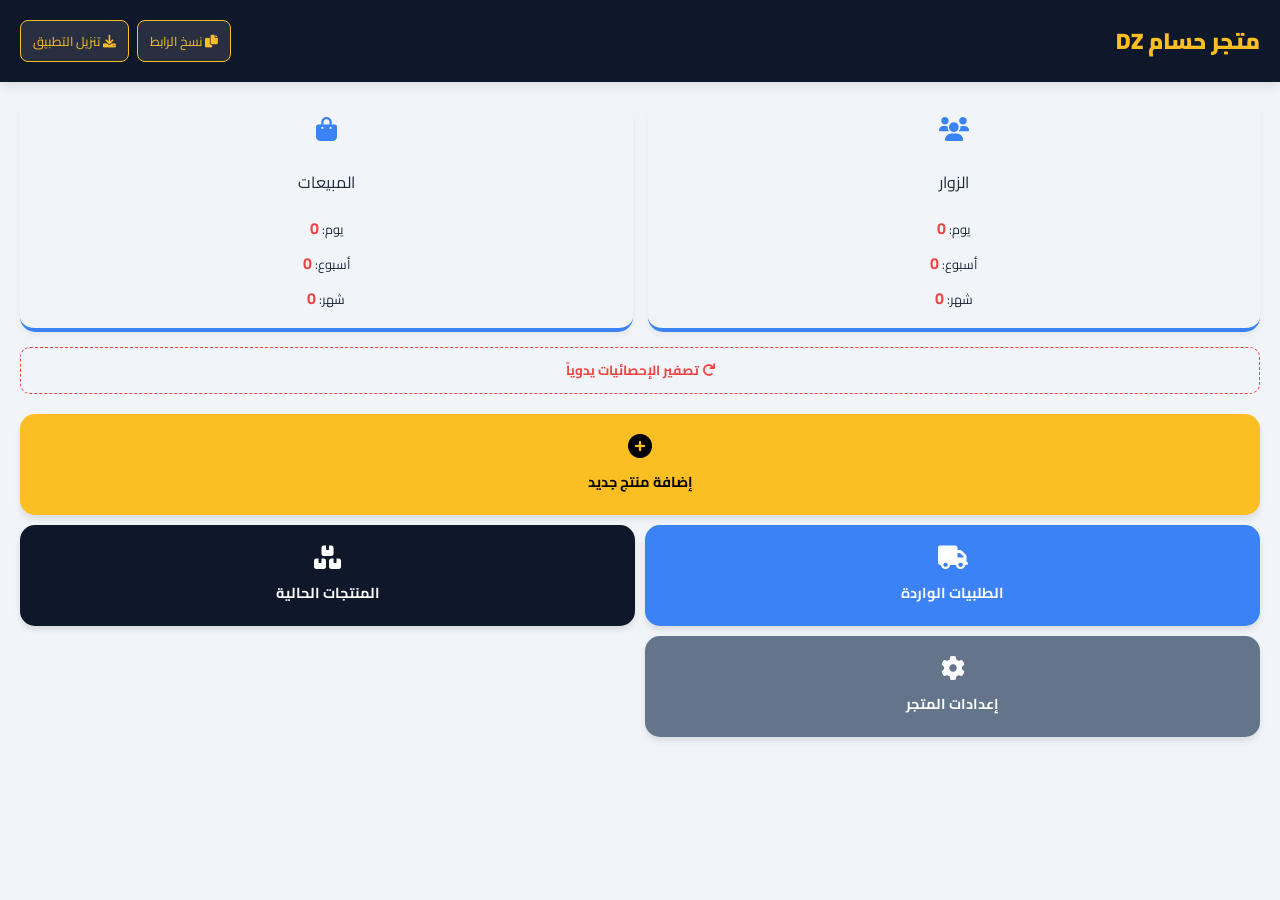
==== admin.html @ 43206b82 "Update admin.html" ====
<!DOCTYPE html>
<html lang="ar" dir="rtl">
<head>
    <meta charset="UTF-8">
    <meta name="viewport" content="width=device-width, initial-scale=1.0">
    <title>لوحة تحكم حسام DZ | الإدارة</title>
    <link rel="stylesheet" href="admin-style.css">
    <link rel="stylesheet" href="https://cdnjs.cloudflare.com/ajax/libs/font-awesome/6.0.0/css/all.min.css">
    <link href="https://fonts.googleapis.com/css2?family=Cairo:wght@400;700;900&display=swap" rel="stylesheet">
</head>
<body>

    <header class="admin-header">
        <h1 id="display-store-name" class="store-title">متجر حسام DZ</h1>
        <div class="header-actions">
            <button class="btn-icon" onclick="copyStoreLink()"><i class="fas fa-copy"></i> نسخ الرابط</button>
            <button class="btn-icon" onclick="showInstallPrompt()"><i class="fas fa-download"></i> تنزيل التطبيق</button>
        </div>
    </header>

    <section class="stats-section">
        <div class="stats-grid">
            <div class="stat-card">
                <i class="fas fa-users"></i>
                <p>الزوار</p>
                <div class="counts">
                    <span>يوم: <b id="v-day">0</b></span>
                    <span>أسبوع: <b id="v-week">0</b></span>
                    <span>شهر: <b id="v-month">0</b></span>
                </div>
            </div>
            <div class="stat-card">
                <i class="fas fa-shopping-bag"></i>
                <p>المبيعات</p>
                <div class="counts">
                    <span>يوم: <b id="s-day">0</b></span>
                    <span>أسبوع: <b id="s-week">0</b></span>
                    <span>شهر: <b id="s-month">0</b></span>
                </div>
            </div>
        </div>
        <button class="btn-reset" onclick="resetStatsManual()"><i class="fas fa-redo"></i> تصفير الإحصائيات يدوياً</button>
    </section>

    <nav class="admin-nav">
        <button class="main-btn" onclick="openAddModal()"><i class="fas fa-plus-circle"></i> إضافة منتج جديد</button>
        <button class="main-btn btn-orders" onclick="toggleOrders()"><i class="fas fa-truck"></i> الطلبيات الواردة <span id="order-badge" class="badge" style="display:none;">0</span></button>
        <button class="main-btn btn-products" onclick="toggleProductsList()"><i class="fas fa-boxes"></i> المنتجات الحالية</button>
        <button class="main-btn btn-settings" onclick="openSettings()"><i class="fas fa-cog"></i> إعدادات المتجر</button>
    </nav>

    <div id="orders-container" class="data-section" style="display:none;">
        <h2 class="section-title">قائمة الطلبات</h2>
        <div id="orders-list"></div>
    </div>

    <div id="admin-products-container" class="data-section" style="display:none;">
        <h2 class="section-title">إدارة المنتجات</h2>
        <div id="admin-products-list"></div>
    </div>

    <div id="add-modal" class="modal">
        <div class="modal-content">
            <h3>إضافة منتج جديد</h3>
            <input type="text" id="p-name" placeholder="اسم المنتج" class="admin-input">
            <textarea id="p-desc" placeholder="مواصفات المنتج" class="admin-input"></textarea>
            <input type="number" id="p-price" placeholder="سعر المنتج (دج)" class="admin-input">
            <input type="number" id="p-old-price" placeholder="السعر قبل التخفيض (اختياري)" class="admin-input">
            
            <div class="option-row">
                <label>تفعيل عداد تشويق؟</label>
                <input type="checkbox" id="p-timer" onchange="toggleTimerInputs()">
            </div>

            <div id="timer-inputs-container" style="display:none; margin-bottom: 15px; background: #f8fafc; padding: 10px; border-radius: 8px; border: 1px dashed #cbd5e1;">
                <p style="font-size: 0.8rem; margin-bottom: 8px; color: #64748b;">حدد مدة العداد التنازلي:</p>
                <div style="display: flex; gap: 10px;">
                    <div style="flex: 1;">
                        <label style="font-size: 0.7rem; display: block;">ساعات:</label>
                        <input type="number" id="p-hours" class="admin-input" value="0" min="0" style="margin:0">
                    </div>
                    <div style="flex: 1;">
                        <label style="font-size: 0.7rem; display: block;">دقائق:</label>
                        <input type="number" id="p-minutes" class="admin-input" value="30" min="0" max="59" style="margin:0">
                    </div>
                </div>
            </div>

            <div class="upload-area" onclick="document.getElementById('p-image').click()">
                <i class="fas fa-cloud-upload-alt"></i>
                <p>اضغط لرفع صورة المنتج</p>
                <input type="file" id="p-image" hidden accept="image/*">
                <img id="image-preview" style="display:none; width: 100px; margin-top: 10px;">
            </div>

            <div class="modal-actions">
                <button onclick="saveProduct()" class="btn-save">تأكيد الرفع</button>
                <button onclick="closeModal('add-modal')" class="btn-cancel">إلغاء</button>
            </div>
        </div>
    </div>

    <div id="settings-modal" class="modal">
        <div class="modal-content">
            <h3>إعدادات المتجر</h3>
            <label>اسم المتجر الجديد:</label>
            <input type="text" id="new-store-name" class="admin-input" placeholder="اكتب الاسم هنا">
            <div class="modal-actions">
                <button onclick="updateStoreName()" class="btn-save">حفظ التغيير</button>
                <button onclick="closeModal('settings-modal')" class="btn-cancel">إلغاء</button>
            </div>
        </div>
    </div>

    <div id="custom-alert-modal" class="modal" style="display:none; z-index: 10000; background: rgba(0,0,0,0.8);">
        <div class="modal-content" style="border-top: 6px solid #fbbf24; text-align: center; max-width: 320px;">
            <div style="background: #fffbeb; width: 70px; height: 70px; border-radius: 50%; display: flex; align-items: center; justify-content: center; margin: 0 auto 15px;">
                <i class="fas fa-mobile-screen-button" style="font-size: 2rem; color: #fbbf24;"></i>
            </div>
            <h3 style="color: #1e293b; font-size: 1.3rem; margin-bottom: 10px;">تثبيت التطبيق</h3>
            <p id="alert-message" style="color: #475569; font-size: 0.95rem; line-height: 1.5; margin-bottom: 25px;">
                هل ترغب في إضافة <b>متجر حسام DZ</b> كاختصار سريع على شاشة هاتفك؟
            </p>
            <div style="display: flex; flex-direction: column; gap: 10px;">
                <button id="alert-yes" class="btn-save" style="width: 100%; margin: 0; background: #fbbf24; color: #1e293b; font-weight: bold;">نعم، تثبيت الآن</button>
                <button id="alert-no" class="btn-cancel" style="width: 100%; margin: 0; background: #f1f5f9; color: #64748b; border: none;">ليس الآن</button>
            </div>
        </div>
    </div>

    <audio id="notif-sound" src="https://assets.mixkit.co/active_storage/sfx/2869/2869-preview.mp3" preload="auto"></audio>

    <script>
        function toggleTimerInputs() {
            const container = document.getElementById('timer-inputs-container');
            container.style.display = document.getElementById('p-timer').checked ? 'block' : 'none';
        }
    </script>
    <script src="admin-logic.js"></script>
</body>
</html>
---- admin-style.css ----
/* الألوان الاحترافية للوحة التحكم */
:root {
    --admin-dark: #0f172a;
    --admin-gold: #fbbf24;
    --admin-blue: #3b82f6;
    --admin-red: #ef4444;
    --admin-green: #22c55e;
    --card-bg: #ffffff;
    --text-main: #1e293b;
}

body {
    font-family: 'Cairo', sans-serif;
    background-color: #f1f5f9;
    margin: 0;
    padding: 0;
    color: var(--text-main);
    direction: rtl;
}

/* الهيدر الفخم */
.admin-header {
    background: var(--admin-dark);
    color: white;
    padding: 20px;
    display: flex;
    justify-content: space-between;
    align-items: center;
    box-shadow: 0 4px 10px rgba(0,0,0,0.1);
}

.store-title {
    color: var(--admin-gold);
    margin: 0;
    font-size: 1.4rem;
    font-weight: 900;
}

.header-actions { display: flex; gap: 8px; }

.btn-icon {
    background: rgba(255,255,255,0.1);
    border: 1px solid var(--admin-gold);
    color: var(--admin-gold);
    padding: 8px 12px;
    border-radius: 8px;
    font-size: 0.8rem;
    cursor: pointer;
    font-family: 'Cairo';
}

/* نظام الإحصائيات */
.stats-section { padding: 20px; }
.stats-grid {
    display: grid;
    grid-template-columns: 1fr 1fr;
    gap: 15px;
    margin-bottom: 15px;
}

.stat-card {
    background: var(--white);
    padding: 15px;
    border-radius: 15px;
    text-align: center;
    box-shadow: 0 4px 6px rgba(0,0,0,0.05);
    border-bottom: 4px solid var(--admin-blue);
}

.stat-card i { font-size: 1.5rem; color: var(--admin-blue); margin-bottom: 10px; }
.counts { display: flex; flex-direction: column; font-size: 0.8rem; gap: 5px; margin-top: 10px; }
.counts b { color: var(--admin-red); font-size: 1rem; }

.btn-reset {
    width: 100%;
    padding: 10px;
    background: none;
    border: 1px dashed var(--admin-red);
    color: var(--admin-red);
    border-radius: 10px;
    font-family: 'Cairo';
    font-weight: bold;
}

/* الأزرار الرئيسية */
.admin-nav {
    display: grid;
    grid-template-columns: 1fr 1fr;
    gap: 10px;
    padding: 0 20px 20px;
}

.main-btn {
    padding: 20px 10px;
    border: none;
    border-radius: 15px;
    font-family: 'Cairo';
    font-weight: bold;
    font-size: 0.9rem;
    cursor: pointer;
    display: flex;
    flex-direction: column;
    align-items: center;
    gap: 10px;
    box-shadow: 0 4px 6px rgba(0,0,0,0.1);
}

.main-btn i { font-size: 1.5rem; }
.main-btn:first-child { grid-column: span 2; background: var(--admin-gold); color: #000; }
.btn-orders { background: var(--admin-blue); color: white; position: relative; }
.btn-products { background: var(--admin-dark); color: white; }
.btn-settings { background: #64748b; color: white; }

.badge {
    position: absolute; top: 5px; right: 5px;
    background: var(--admin-red); color: white;
    width: 25px; height: 25px; border-radius: 50%;
    display: flex; justify-content: center; align-items: center; font-size: 0.8rem;
}

/* النوافذ المنبثقة (Modals) */
.modal {
    display: none; position: fixed; top: 0; left: 0;
    width: 100%; height: 100%; background: rgba(0,0,0,0.8);
    z-index: 1000; justify-content: center; align-items: center;
}

.modal-content {
    background: white; width: 90%; max-width: 450px;
    padding: 25px; border-radius: 20px;
}

.admin-input {
    width: 100%; padding: 12px; margin-bottom: 15px;
    border: 1px solid #ddd; border-radius: 10px;
    box-sizing: border-box; font-family: 'Cairo';
}

.upload-area {
    border: 2px dashed var(--admin-blue);
    padding: 20px; text-align: center; border-radius: 15px;
    color: var(--admin-blue); cursor: pointer; margin-bottom: 15px;
}

/* تنسيق الطلبات الواردة */
.order-card {
    background: white; margin: 15px 20px; padding: 15px;
    border-radius: 15px; border-right: 5px solid var(--admin-gold);
    box-shadow: 0 2px 5px rgba(0,0,0,0.1);
}

.order-header { font-weight: 900; color: var(--admin-dark); border-bottom: 1px solid #eee; padding-bottom: 5px; }
.order-date { font-size: 0.7rem; color: #888; }
.order-phone { color: var(--admin-blue); font-weight: bold; font-size: 1.2rem; display: block; margin: 10px 0; }

.btn-call {
    background: var(--admin-green); color: white; border: none;
    padding: 10px; border-radius: 8px; width: 100%;
    font-family: 'Cairo'; font-weight: bold; margin-bottom: 5px;
}

.btn-delete {
    background: #fee2e2; color: var(--admin-red); border: none;
    padding: 10px; border-radius: 8px; width: 100%; font-family: 'Cairo';
        }
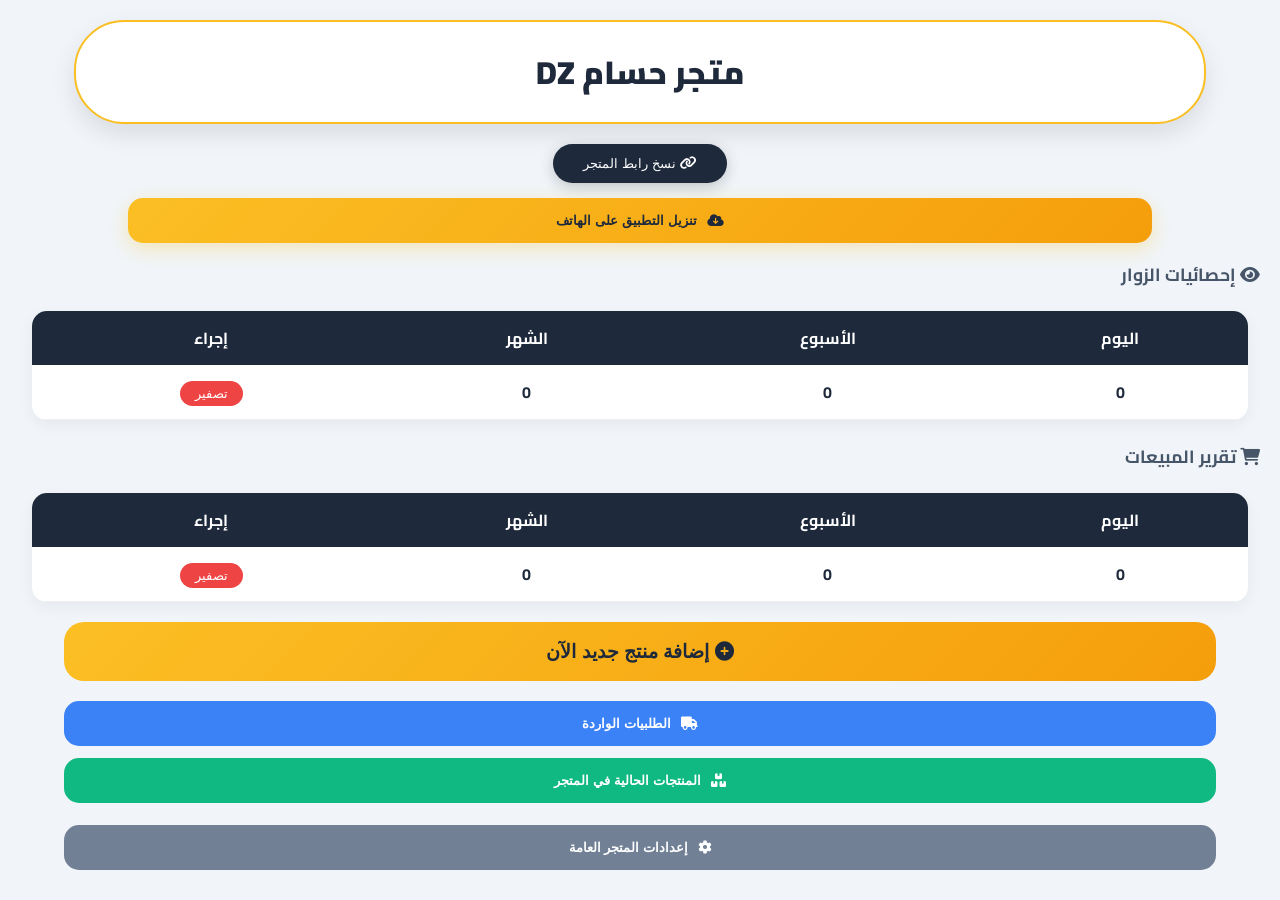
==== commit 311c3373: "Update admin.html" ====
--- a/admin.html
+++ b/admin.html
@@ -3,58 +3,208 @@
 <head>
     <meta charset="UTF-8">
     <meta name="viewport" content="width=device-width, initial-scale=1.0">
-    <title>لوحة تحكم حسام DZ | الإدارة</title>
+    <title>لوحة تحكم حسام DZ | الإدارة الاحترافية</title>
     <link rel="stylesheet" href="admin-style.css">
     <link rel="stylesheet" href="https://cdnjs.cloudflare.com/ajax/libs/font-awesome/6.0.0/css/all.min.css">
     <link href="https://fonts.googleapis.com/css2?family=Cairo:wght@400;700;900&display=swap" rel="stylesheet">
+    <style>
+        /* لمسات إضافية للألوان المثيرة والأشكال السحابية */
+        :root {
+            --primary-gold: #fbbf24;
+            --deep-blue: #1e293b;
+            --cloud-white: #ffffff;
+            --sexy-gradient: linear-gradient(135.0deg, #fbbf24 0%, #f59e0b 100%);
+        }
+
+        .cloud-title {
+            background: var(--cloud-white);
+            border-radius: 50px;
+            padding: 20px;
+            box-shadow: 0 10px 25px rgba(0,0,0,0.1);
+            margin: 20px auto;
+            width: 85%;
+            border: 2px solid var(--primary-gold);
+        }
+
+        .rounded-copy-btn {
+            background: var(--deep-blue);
+            color: white;
+            border-radius: 30px;
+            padding: 12px 30px;
+            margin: 10px auto;
+            display: block;
+            width: fit-content;
+            border: none;
+            cursor: pointer;
+            box-shadow: 0 4px 15px rgba(0,0,0,0.2);
+        }
+
+        .cloud-download-btn {
+            background: var(--sexy-gradient);
+            color: var(--deep-blue);
+            border-radius: 15px;
+            padding: 15px;
+            width: 80%;
+            margin: 15px auto;
+            display: flex;
+            align-items: center;
+            justify-content: center;
+            gap: 10px;
+            font-weight: 900;
+            border: none;
+            box-shadow: 0 6px 20px rgba(251, 191, 36, 0.3);
+        }
+
+        .admin-table {
+            width: 95%;
+            margin: 20px auto;
+            border-collapse: collapse;
+            background: white;
+            border-radius: 15px;
+            overflow: hidden;
+            box-shadow: 0 5px 15px rgba(0,0,0,0.05);
+        }
+
+        .admin-table th { background: var(--deep-blue); color: white; padding: 12px; }
+        .admin-table td { padding: 12px; border-bottom: 1px solid #eee; text-align: center; font-weight: bold; }
+
+        .btn-table-reset {
+            background: #ef4444;
+            color: white;
+            border: none;
+            padding: 5px 15px;
+            border-radius: 20px;
+            font-size: 0.8rem;
+            cursor: pointer;
+        }
+
+        .sexy-add-btn {
+            background: var(--sexy-gradient);
+            color: var(--deep-blue);
+            padding: 18px;
+            font-size: 1.2rem;
+            font-weight: 900;
+            border-radius: 20px;
+            width: 90%;
+            margin: 20px auto;
+            display: block;
+            border: none;
+            animation: pulse 2s infinite;
+        }
+
+        @keyframes pulse {
+            0% { transform: scale(1); }
+            50% { transform: scale(1.02); }
+            100% { transform: scale(1); }
+        }
+
+        .vertical-nav {
+            display: flex;
+            flex-direction: column;
+            gap: 12px;
+            width: 90%;
+            margin: 0 auto;
+        }
+
+        .nav-item {
+            padding: 15px;
+            border-radius: 15px;
+            border: none;
+            font-weight: bold;
+            display: flex;
+            align-items: center;
+            justify-content: center;
+            gap: 10px;
+            color: white;
+        }
+
+        .btn-orders-new { background: #3b82f6; }
+        .btn-products-new { background: #10b981; }
+        .btn-settings-new { background: #64748b; margin-top: 10px; opacity: 0.9; }
+
+    </style>
 </head>
 <body>
 
-    <header class="admin-header">
-        <h1 id="display-store-name" class="store-title">متجر حسام DZ</h1>
-        <div class="header-actions">
-            <button class="btn-icon" onclick="copyStoreLink()"><i class="fas fa-copy"></i> نسخ الرابط</button>
-            <button class="btn-icon" onclick="showInstallPrompt()"><i class="fas fa-download"></i> تنزيل التطبيق</button>
-        </div>
-    </header>
-
-    <section class="stats-section">
-        <div class="stats-grid">
-            <div class="stat-card">
-                <i class="fas fa-users"></i>
-                <p>الزوار</p>
-                <div class="counts">
-                    <span>يوم: <b id="v-day">0</b></span>
-                    <span>أسبوع: <b id="v-week">0</b></span>
-                    <span>شهر: <b id="v-month">0</b></span>
-                </div>
-            </div>
-            <div class="stat-card">
-                <i class="fas fa-shopping-bag"></i>
-                <p>المبيعات</p>
-                <div class="counts">
-                    <span>يوم: <b id="s-day">0</b></span>
-                    <span>أسبوع: <b id="s-week">0</b></span>
-                    <span>شهر: <b id="s-month">0</b></span>
-                </div>
-            </div>
-        </div>
-        <button class="btn-reset" onclick="resetStatsManual()"><i class="fas fa-redo"></i> تصفير الإحصائيات يدوياً</button>
-    </section>
-
-    <nav class="admin-nav">
-        <button class="main-btn" onclick="openAddModal()"><i class="fas fa-plus-circle"></i> إضافة منتج جديد</button>
-        <button class="main-btn btn-orders" onclick="toggleOrders()"><i class="fas fa-truck"></i> الطلبيات الواردة <span id="order-badge" class="badge" style="display:none;">0</span></button>
-        <button class="main-btn btn-products" onclick="toggleProductsList()"><i class="fas fa-boxes"></i> المنتجات الحالية</button>
-        <button class="main-btn btn-settings" onclick="openSettings()"><i class="fas fa-cog"></i> إعدادات المتجر</button>
-    </nav>
-
-    <div id="orders-container" class="data-section" style="display:none;">
+    <div style="text-align: center;">
+        <div class="cloud-title">
+            <h1 id="display-store-name" style="margin:0; color: #1e293b; font-weight: 900;">متجر حسام DZ</h1>
+        </div>
+
+        <button class="rounded-copy-btn" onclick="copyStoreLink()">
+            <i class="fas fa-link"></i> نسخ رابط المتجر
+        </button>
+
+        <button class="cloud-download-btn" onclick="showInstallPrompt()">
+            <i class="fas fa-cloud-download-alt"></i> تنزيل التطبيق على الهاتف
+        </button>
+    </div>
+
+    <h2 style="padding-right: 20px; font-size: 1.1rem; color: #475569;"><i class="fas fa-eye"></i> إحصائيات الزوار</h2>
+    <table class="admin-table">
+        <thead>
+            <tr>
+                <th>اليوم</th>
+                <th>الأسبوع</th>
+                <th>الشهر</th>
+                <th>إجراء</th>
+            </tr>
+        </thead>
+        <tbody>
+            <tr>
+                <td id="v-day">0</td>
+                <td id="v-week">0</td>
+                <td id="v-month">0</td>
+                <td><button class="btn-table-reset" onclick="resetVisitors()">تصفير</button></td>
+            </tr>
+        </tbody>
+    </table>
+
+    <h2 style="padding-right: 20px; font-size: 1.1rem; color: #475569;"><i class="fas fa-shopping-cart"></i> تقرير المبيعات</h2>
+    <table class="admin-table">
+        <thead>
+            <tr>
+                <th>اليوم</th>
+                <th>الأسبوع</th>
+                <th>الشهر</th>
+                <th>إجراء</th>
+            </tr>
+        </thead>
+        <tbody>
+            <tr>
+                <td id="s-day">0</td>
+                <td id="s-week">0</td>
+                <td id="s-month">0</td>
+                <td><button class="btn-table-reset" onclick="resetSales()">تصفير</button></td>
+            </tr>
+        </tbody>
+    </table>
+
+    <button class="sexy-add-btn" onclick="openAddModal()">
+        <i class="fas fa-plus-circle"></i> إضافة منتج جديد الآن
+    </button>
+
+    <div class="vertical-nav">
+        <button class="nav-item btn-orders-new" onclick="toggleOrders()">
+            <i class="fas fa-truck"></i> الطلبيات الواردة 
+            <span id="order-badge" class="badge" style="background:red; padding:2px 8px; border-radius:10px; display:none;">0</span>
+        </button>
+        
+        <button class="nav-item btn-products-new" onclick="toggleProductsList()">
+            <i class="fas fa-boxes"></i> المنتجات الحالية في المتجر
+        </button>
+
+        <button class="nav-item btn-settings-new" onclick="openSettings()">
+            <i class="fas fa-cog"></i> إعدادات المتجر العامة
+        </button>
+    </div>
+
+    <div id="orders-container" class="data-section" style="display:none; padding: 20px;">
         <h2 class="section-title">قائمة الطلبات</h2>
         <div id="orders-list"></div>
     </div>
 
-    <div id="admin-products-container" class="data-section" style="display:none;">
+    <div id="admin-products-container" class="data-section" style="display:none; padding: 20px;">
         <h2 class="section-title">إدارة المنتجات</h2>
         <div id="admin-products-list"></div>
     </div>
@@ -72,17 +222,10 @@
                 <input type="checkbox" id="p-timer" onchange="toggleTimerInputs()">
             </div>
 
-            <div id="timer-inputs-container" style="display:none; margin-bottom: 15px; background: #f8fafc; padding: 10px; border-radius: 8px; border: 1px dashed #cbd5e1;">
-                <p style="font-size: 0.8rem; margin-bottom: 8px; color: #64748b;">حدد مدة العداد التنازلي:</p>
+            <div id="timer-inputs-container" style="display:none; margin-bottom: 15px; background: #f8fafc; padding: 10px; border-radius: 8px;">
                 <div style="display: flex; gap: 10px;">
-                    <div style="flex: 1;">
-                        <label style="font-size: 0.7rem; display: block;">ساعات:</label>
-                        <input type="number" id="p-hours" class="admin-input" value="0" min="0" style="margin:0">
-                    </div>
-                    <div style="flex: 1;">
-                        <label style="font-size: 0.7rem; display: block;">دقائق:</label>
-                        <input type="number" id="p-minutes" class="admin-input" value="30" min="0" max="59" style="margin:0">
-                    </div>
+                    <input type="number" id="p-hours" class="admin-input" placeholder="ساعات" value="0">
+                    <input type="number" id="p-minutes" class="admin-input" placeholder="دقائق" value="30">
                 </div>
             </div>
 
@@ -90,7 +233,6 @@
                 <i class="fas fa-cloud-upload-alt"></i>
                 <p>اضغط لرفع صورة المنتج</p>
                 <input type="file" id="p-image" hidden accept="image/*">
-                <img id="image-preview" style="display:none; width: 100px; margin-top: 10px;">
             </div>
 
             <div class="modal-actions">
@@ -100,31 +242,22 @@
         </div>
     </div>
 
+    <div id="custom-alert-modal" class="modal" style="display:none; z-index: 10000; background: rgba(0,0,0,0.8);">
+        <div class="modal-content" style="border-top: 6px solid #fbbf24; text-align: center; max-width: 320px;">
+            <i class="fas fa-mobile-screen-button" style="font-size: 2.5rem; color: #fbbf24; margin-bottom: 15px;"></i>
+            <h3>تثبيت التطبيق</h3>
+            <p>هل ترغب في إضافة المتجر كاختصار على هاتفك؟</p>
+            <button id="alert-yes" class="btn-save" style="width:100%; background:#fbbf24; color:black;">نعم، تثبيت</button>
+            <button id="alert-no" class="btn-cancel" style="width:100%; border:none;">ليس الآن</button>
+        </div>
+    </div>
+
     <div id="settings-modal" class="modal">
         <div class="modal-content">
             <h3>إعدادات المتجر</h3>
-            <label>اسم المتجر الجديد:</label>
-            <input type="text" id="new-store-name" class="admin-input" placeholder="اكتب الاسم هنا">
-            <div class="modal-actions">
-                <button onclick="updateStoreName()" class="btn-save">حفظ التغيير</button>
-                <button onclick="closeModal('settings-modal')" class="btn-cancel">إلغاء</button>
-            </div>
-        </div>
-    </div>
-
-    <div id="custom-alert-modal" class="modal" style="display:none; z-index: 10000; background: rgba(0,0,0,0.8);">
-        <div class="modal-content" style="border-top: 6px solid #fbbf24; text-align: center; max-width: 320px;">
-            <div style="background: #fffbeb; width: 70px; height: 70px; border-radius: 50%; display: flex; align-items: center; justify-content: center; margin: 0 auto 15px;">
-                <i class="fas fa-mobile-screen-button" style="font-size: 2rem; color: #fbbf24;"></i>
-            </div>
-            <h3 style="color: #1e293b; font-size: 1.3rem; margin-bottom: 10px;">تثبيت التطبيق</h3>
-            <p id="alert-message" style="color: #475569; font-size: 0.95rem; line-height: 1.5; margin-bottom: 25px;">
-                هل ترغب في إضافة <b>متجر حسام DZ</b> كاختصار سريع على شاشة هاتفك؟
-            </p>
-            <div style="display: flex; flex-direction: column; gap: 10px;">
-                <button id="alert-yes" class="btn-save" style="width: 100%; margin: 0; background: #fbbf24; color: #1e293b; font-weight: bold;">نعم، تثبيت الآن</button>
-                <button id="alert-no" class="btn-cancel" style="width: 100%; margin: 0; background: #f1f5f9; color: #64748b; border: none;">ليس الآن</button>
-            </div>
+            <input type="text" id="new-store-name" class="admin-input" placeholder="اسم المتجر الجديد">
+            <button onclick="updateStoreName()" class="btn-save">حفظ</button>
+            <button onclick="closeModal('settings-modal')" class="btn-cancel">إلغاء</button>
         </div>
     </div>
 
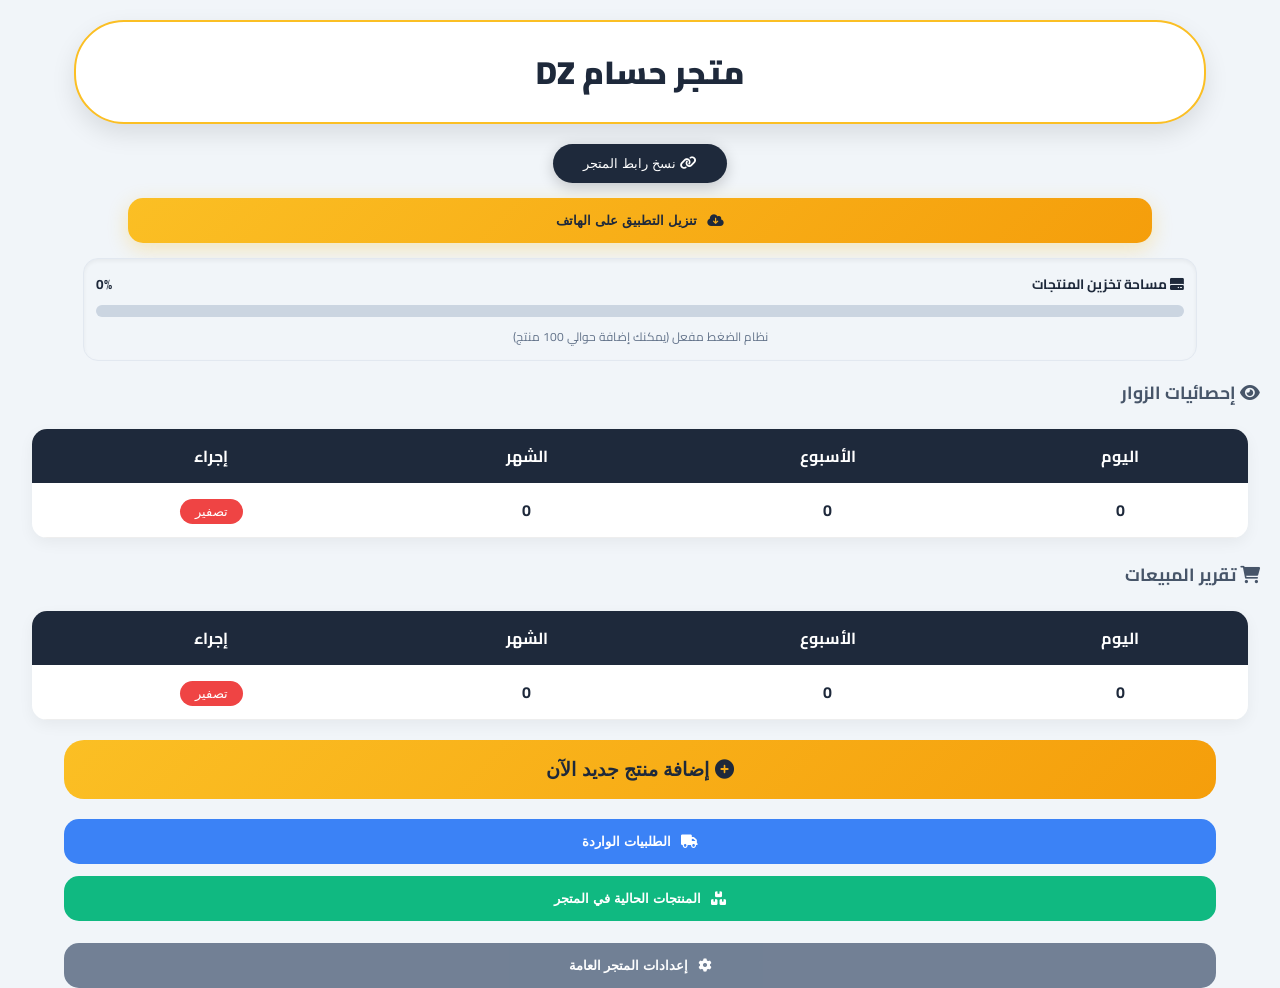
==== commit 825c939e: "Update dashboard.html" ====
--- a/admin.html
+++ b/admin.html
@@ -8,12 +8,12 @@
     <link rel="stylesheet" href="https://cdnjs.cloudflare.com/ajax/libs/font-awesome/6.0.0/css/all.min.css">
     <link href="https://fonts.googleapis.com/css2?family=Cairo:wght@400;700;900&display=swap" rel="stylesheet">
     <style>
-        /* لمسات إضافية للألوان المثيرة والأشكال السحابية */
         :root {
             --primary-gold: #fbbf24;
             --deep-blue: #1e293b;
             --cloud-white: #ffffff;
             --sexy-gradient: linear-gradient(135.0deg, #fbbf24 0%, #f59e0b 100%);
+            --success-green: #10b981;
         }
 
         .cloud-title {
@@ -45,7 +45,7 @@
             border-radius: 15px;
             padding: 15px;
             width: 80%;
-            margin: 15px auto;
+            margin: 15px auto 10px;
             display: flex;
             align-items: center;
             justify-content: center;
@@ -53,6 +53,44 @@
             font-weight: 900;
             border: none;
             box-shadow: 0 6px 20px rgba(251, 191, 36, 0.3);
+        }
+
+        /* تنسيق مؤشر مساحة التخزين */
+        .storage-container {
+            width: 85%;
+            margin: 15px auto;
+            background: #f1f5f9;
+            border-radius: 15px;
+            padding: 12px;
+            border: 1px solid #e2e8f0;
+            box-shadow: inset 0 2px 4px rgba(0,0,0,0.05);
+        }
+        .storage-header {
+            display: flex;
+            justify-content: space-between;
+            font-size: 0.85rem;
+            margin-bottom: 8px;
+            font-weight: bold;
+            color: var(--deep-blue);
+        }
+        .storage-bar-bg {
+            width: 100%;
+            background: #cbd5e1;
+            height: 12px;
+            border-radius: 10px;
+            overflow: hidden;
+        }
+        #storage-bar {
+            width: 0%;
+            height: 100%;
+            background: linear-gradient(90deg, #10b981, #fbbf24);
+            transition: width 0.8s ease-in-out;
+        }
+        .storage-footer {
+            font-size: 0.75rem;
+            color: #64748b;
+            margin-top: 8px;
+            text-align: center;
         }
 
         .admin-table {
@@ -138,6 +176,19 @@
         <button class="cloud-download-btn" onclick="showInstallPrompt()">
             <i class="fas fa-cloud-download-alt"></i> تنزيل التطبيق على الهاتف
         </button>
+
+        <div class="storage-container">
+            <div class="storage-header">
+                <span><i class="fas fa-hdd"></i> مساحة تخزين المنتجات</span>
+                <span id="storage-percent">0%</span>
+            </div>
+            <div class="storage-bar-bg">
+                <div id="storage-bar"></div>
+            </div>
+            <div class="storage-footer">
+                نظام الضغط مفعل (يمكنك إضافة حوالي 100 منتج)
+            </div>
+        </div>
     </div>
 
     <h2 style="padding-right: 20px; font-size: 1.1rem; color: #475569;"><i class="fas fa-eye"></i> إحصائيات الزوار</h2>
@@ -271,4 +322,4 @@
     </script>
     <script src="admin-logic.js"></script>
 </body>
-</html>
+                        </html>
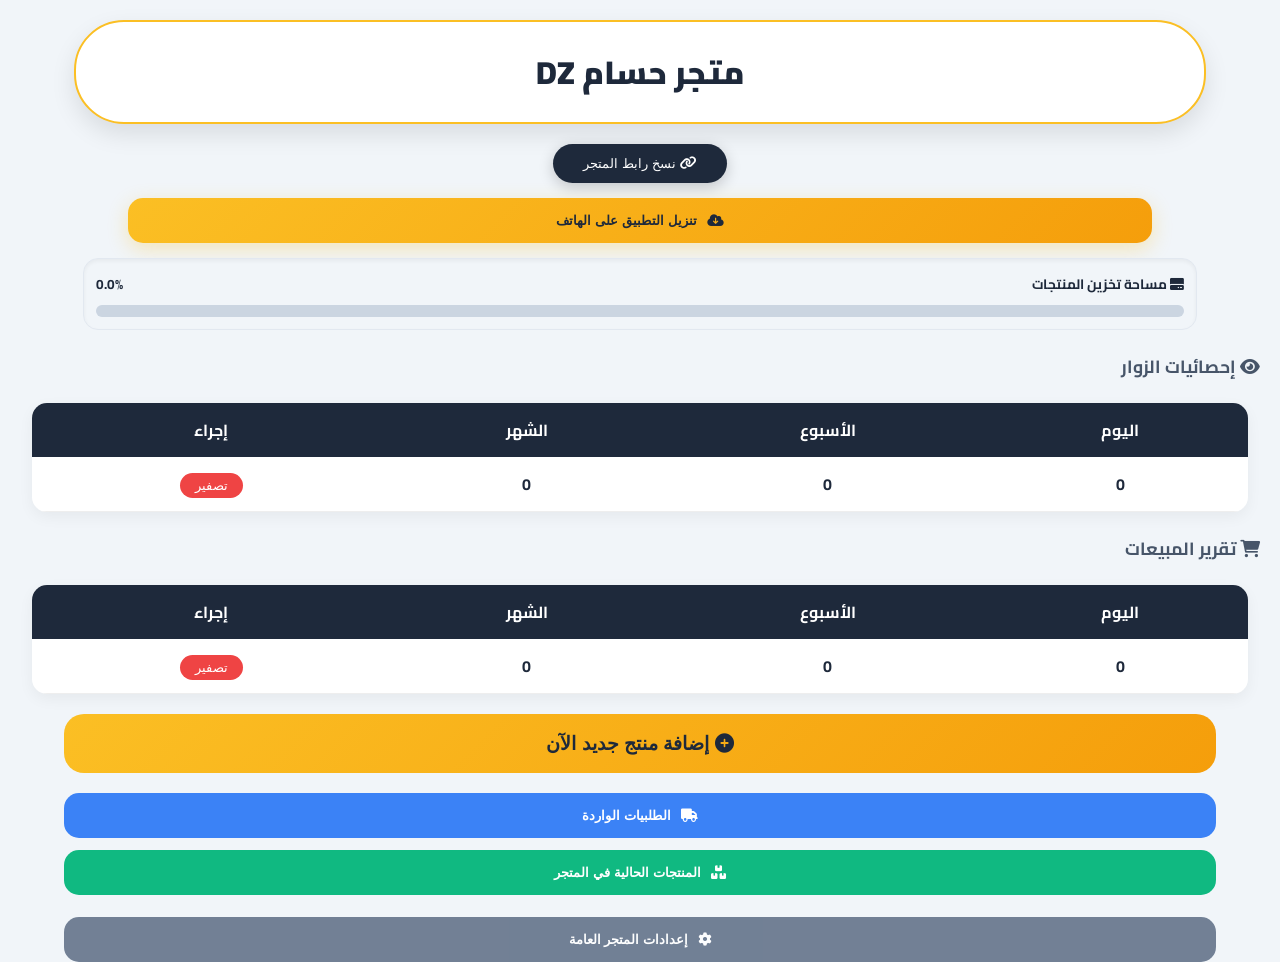
==== commit edbf4330: "Update admin.html" ====
--- a/admin.html
+++ b/admin.html
@@ -58,7 +58,7 @@
         /* تنسيق مؤشر مساحة التخزين */
         .storage-container {
             width: 85%;
-            margin: 15px auto;
+            margin: 15px auto 20px;
             background: #f1f5f9;
             border-radius: 15px;
             padding: 12px;
@@ -85,12 +85,6 @@
             height: 100%;
             background: linear-gradient(90deg, #10b981, #fbbf24);
             transition: width 0.8s ease-in-out;
-        }
-        .storage-footer {
-            font-size: 0.75rem;
-            color: #64748b;
-            margin-top: 8px;
-            text-align: center;
         }
 
         .admin-table {
@@ -184,9 +178,6 @@
             </div>
             <div class="storage-bar-bg">
                 <div id="storage-bar"></div>
-            </div>
-            <div class="storage-footer">
-                نظام الضغط مفعل (يمكنك إضافة حوالي 100 منتج)
             </div>
         </div>
     </div>
@@ -322,4 +313,4 @@
     </script>
     <script src="admin-logic.js"></script>
 </body>
-                        </html>
+                </html>
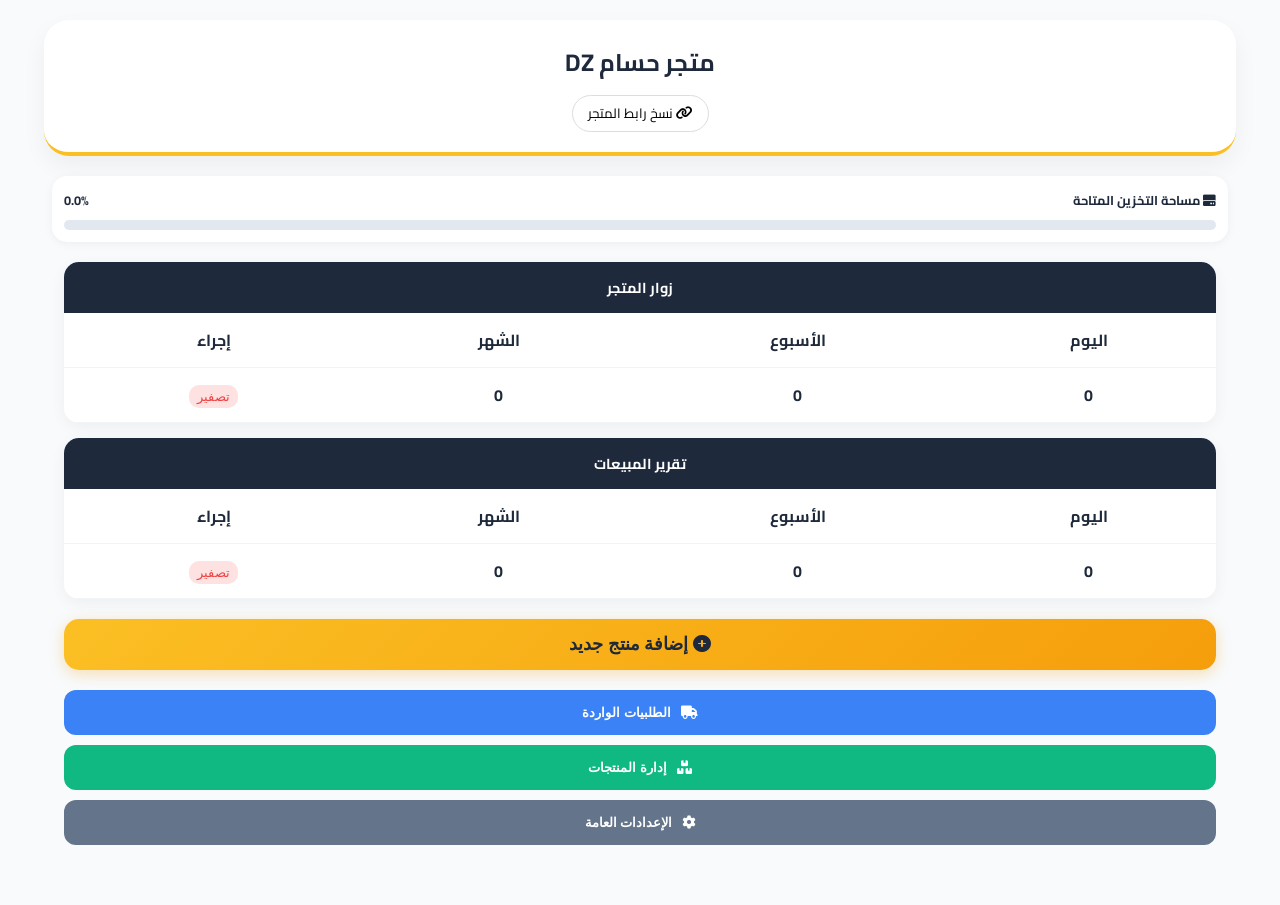
==== commit 5dcf2f42: "Update admin.html" ====
--- a/admin.html
+++ b/admin.html
@@ -3,7 +3,7 @@
 <head>
     <meta charset="UTF-8">
     <meta name="viewport" content="width=device-width, initial-scale=1.0">
-    <title>لوحة تحكم حسام DZ | الإدارة الاحترافية</title>
+    <title>لوحة تحكم Stour00 | الإدارة الاحترافية</title>
     <link rel="stylesheet" href="admin-style.css">
     <link rel="stylesheet" href="https://cdnjs.cloudflare.com/ajax/libs/font-awesome/6.0.0/css/all.min.css">
     <link href="https://fonts.googleapis.com/css2?family=Cairo:wght@400;700;900&display=swap" rel="stylesheet">
@@ -16,131 +16,62 @@
             --success-green: #10b981;
         }
 
+        body { font-family: 'Cairo', sans-serif; background-color: #f8fafc; margin: 0; padding-bottom: 50px; }
+
         .cloud-title {
             background: var(--cloud-white);
-            border-radius: 50px;
+            border-radius: 25px;
             padding: 20px;
-            box-shadow: 0 10px 25px rgba(0,0,0,0.1);
+            box-shadow: 0 10px 25px rgba(0,0,0,0.05);
             margin: 20px auto;
-            width: 85%;
-            border: 2px solid var(--primary-gold);
-        }
-
-        .rounded-copy-btn {
-            background: var(--deep-blue);
-            color: white;
-            border-radius: 30px;
-            padding: 12px 30px;
-            margin: 10px auto;
-            display: block;
-            width: fit-content;
-            border: none;
-            cursor: pointer;
-            box-shadow: 0 4px 15px rgba(0,0,0,0.2);
-        }
-
-        .cloud-download-btn {
-            background: var(--sexy-gradient);
-            color: var(--deep-blue);
-            border-radius: 15px;
-            padding: 15px;
-            width: 80%;
-            margin: 15px auto 10px;
-            display: flex;
-            align-items: center;
-            justify-content: center;
-            gap: 10px;
-            font-weight: 900;
-            border: none;
-            box-shadow: 0 6px 20px rgba(251, 191, 36, 0.3);
-        }
-
-        /* تنسيق مؤشر مساحة التخزين */
+            width: 90%;
+            border-bottom: 4px solid var(--primary-gold);
+            text-align: center;
+        }
+
         .storage-container {
-            width: 85%;
+            width: 90%;
             margin: 15px auto 20px;
-            background: #f1f5f9;
+            background: #fff;
             border-radius: 15px;
             padding: 12px;
-            border: 1px solid #e2e8f0;
-            box-shadow: inset 0 2px 4px rgba(0,0,0,0.05);
-        }
-        .storage-header {
-            display: flex;
-            justify-content: space-between;
-            font-size: 0.85rem;
-            margin-bottom: 8px;
-            font-weight: bold;
-            color: var(--deep-blue);
-        }
-        .storage-bar-bg {
-            width: 100%;
-            background: #cbd5e1;
-            height: 12px;
-            border-radius: 10px;
-            overflow: hidden;
-        }
-        #storage-bar {
-            width: 0%;
-            height: 100%;
-            background: linear-gradient(90deg, #10b981, #fbbf24);
-            transition: width 0.8s ease-in-out;
-        }
+            box-shadow: 0 2px 10px rgba(0,0,0,0.05);
+        }
+        .storage-bar-bg { width: 100%; background: #e2e8f0; height: 10px; border-radius: 10px; overflow: hidden; margin-top: 8px; }
+        #storage-bar { width: 0%; height: 100%; background: var(--success-green); transition: 0.5s; }
 
         .admin-table {
-            width: 95%;
-            margin: 20px auto;
-            border-collapse: collapse;
+            width: 90%;
+            margin: 15px auto;
             background: white;
             border-radius: 15px;
             overflow: hidden;
-            box-shadow: 0 5px 15px rgba(0,0,0,0.05);
-        }
-
-        .admin-table th { background: var(--deep-blue); color: white; padding: 12px; }
-        .admin-table td { padding: 12px; border-bottom: 1px solid #eee; text-align: center; font-weight: bold; }
-
-        .btn-table-reset {
-            background: #ef4444;
-            color: white;
-            border: none;
-            padding: 5px 15px;
-            border-radius: 20px;
-            font-size: 0.8rem;
-            cursor: pointer;
-        }
+            box-shadow: 0 4px 15px rgba(0,0,0,0.05);
+            border-collapse: collapse;
+        }
+        .admin-table th { background: var(--deep-blue); color: white; padding: 12px; font-size: 0.9rem; }
+        .admin-table td { padding: 12px; text-align: center; border-bottom: 1px solid #f1f5f9; font-weight: bold; }
 
         .sexy-add-btn {
             background: var(--sexy-gradient);
             color: var(--deep-blue);
-            padding: 18px;
-            font-size: 1.2rem;
+            padding: 15px;
+            font-size: 1.1rem;
             font-weight: 900;
-            border-radius: 20px;
+            border-radius: 15px;
             width: 90%;
             margin: 20px auto;
             display: block;
             border: none;
-            animation: pulse 2s infinite;
-        }
-
-        @keyframes pulse {
-            0% { transform: scale(1); }
-            50% { transform: scale(1.02); }
-            100% { transform: scale(1); }
-        }
-
-        .vertical-nav {
-            display: flex;
-            flex-direction: column;
-            gap: 12px;
-            width: 90%;
-            margin: 0 auto;
+            cursor: pointer;
+            box-shadow: 0 4px 15px rgba(245, 158, 11, 0.3);
         }
 
         .nav-item {
+            width: 90%;
+            margin: 10px auto;
             padding: 15px;
-            border-radius: 15px;
+            border-radius: 12px;
             border: none;
             font-weight: bold;
             display: flex;
@@ -148,169 +79,127 @@
             justify-content: center;
             gap: 10px;
             color: white;
-        }
-
-        .btn-orders-new { background: #3b82f6; }
+            cursor: pointer;
+        }
+        .btn-orders-new { background: #3b82f6; position: relative; }
         .btn-products-new { background: #10b981; }
-        .btn-settings-new { background: #64748b; margin-top: 10px; opacity: 0.9; }
-
+        .btn-settings-new { background: #64748b; }
+
+        /* Modal Styles */
+        .modal { display: none; position: fixed; inset: 0; background: rgba(0,0,0,0.7); z-index: 1000; align-items: center; justify-content: center; padding: 20px; }
+        .modal-content { background: white; width: 100%; max-width: 450px; border-radius: 20px; padding: 25px; max-height: 90vh; overflow-y: auto; }
+        .admin-input { width: 100%; padding: 12px; margin-bottom: 15px; border: 1px solid #ddd; border-radius: 10px; font-family: 'Cairo'; box-sizing: border-box; }
+        .upload-area { border: 2px dashed #cbd5e1; padding: 20px; text-align: center; border-radius: 15px; cursor: pointer; color: #64748b; }
     </style>
 </head>
 <body>
 
-    <div style="text-align: center;">
-        <div class="cloud-title">
-            <h1 id="display-store-name" style="margin:0; color: #1e293b; font-weight: 900;">متجر حسام DZ</h1>
-        </div>
-
-        <button class="rounded-copy-btn" onclick="copyStoreLink()">
+    <div class="cloud-title">
+        <h1 id="display-store-name" style="margin:0; font-size: 1.5rem;">متجر حسام DZ</h1>
+        <button onclick="copyStoreLink()" style="background:none; border:1px solid #ddd; padding:5px 15px; border-radius:20px; margin-top:10px; cursor:pointer; font-family:'Cairo';">
             <i class="fas fa-link"></i> نسخ رابط المتجر
         </button>
-
-        <button class="cloud-download-btn" onclick="showInstallPrompt()">
-            <i class="fas fa-cloud-download-alt"></i> تنزيل التطبيق على الهاتف
-        </button>
-
-        <div class="storage-container">
-            <div class="storage-header">
-                <span><i class="fas fa-hdd"></i> مساحة تخزين المنتجات</span>
-                <span id="storage-percent">0%</span>
-            </div>
-            <div class="storage-bar-bg">
-                <div id="storage-bar"></div>
-            </div>
-        </div>
-    </div>
-
-    <h2 style="padding-right: 20px; font-size: 1.1rem; color: #475569;"><i class="fas fa-eye"></i> إحصائيات الزوار</h2>
+    </div>
+
+    <div class="storage-container">
+        <div style="display:flex; justify-content:space-between; font-size:0.8rem; font-weight:bold;">
+            <span><i class="fas fa-hdd"></i> مساحة التخزين المتاحة</span>
+            <span id="storage-percent">0%</span>
+        </div>
+        <div class="storage-bar-bg">
+            <div id="storage-bar"></div>
+        </div>
+    </div>
+
     <table class="admin-table">
-        <thead>
-            <tr>
-                <th>اليوم</th>
-                <th>الأسبوع</th>
-                <th>الشهر</th>
-                <th>إجراء</th>
-            </tr>
-        </thead>
-        <tbody>
-            <tr>
-                <td id="v-day">0</td>
-                <td id="v-week">0</td>
-                <td id="v-month">0</td>
-                <td><button class="btn-table-reset" onclick="resetVisitors()">تصفير</button></td>
-            </tr>
-        </tbody>
+        <tr><th colspan="4">زوار المتجر</th></tr>
+        <tr><td>اليوم</td><td>الأسبوع</td><td>الشهر</td><td>إجراء</td></tr>
+        <tr>
+            <td id="v-day">0</td><td id="v-week">0</td><td id="v-month">0</td>
+            <td><button onclick="resetVisitors()" style="background:#fee2e2; color:#ef4444; border:none; border-radius:10px; padding:4px 8px;">تصفير</button></td>
+        </tr>
     </table>
 
-    <h2 style="padding-right: 20px; font-size: 1.1rem; color: #475569;"><i class="fas fa-shopping-cart"></i> تقرير المبيعات</h2>
     <table class="admin-table">
-        <thead>
-            <tr>
-                <th>اليوم</th>
-                <th>الأسبوع</th>
-                <th>الشهر</th>
-                <th>إجراء</th>
-            </tr>
-        </thead>
-        <tbody>
-            <tr>
-                <td id="s-day">0</td>
-                <td id="s-week">0</td>
-                <td id="s-month">0</td>
-                <td><button class="btn-table-reset" onclick="resetSales()">تصفير</button></td>
-            </tr>
-        </tbody>
+        <tr><th colspan="4">تقرير المبيعات</th></tr>
+        <tr><td>اليوم</td><td>الأسبوع</td><td>الشهر</td><td>إجراء</td></tr>
+        <tr>
+            <td id="s-day">0</td><td id="s-week">0</td><td id="s-month">0</td>
+            <td><button onclick="resetSales()" style="background:#fee2e2; color:#ef4444; border:none; border-radius:10px; padding:4px 8px;">تصفير</button></td>
+        </tr>
     </table>
 
     <button class="sexy-add-btn" onclick="openAddModal()">
-        <i class="fas fa-plus-circle"></i> إضافة منتج جديد الآن
+        <i class="fas fa-plus-circle"></i> إضافة منتج جديد
     </button>
 
     <div class="vertical-nav">
         <button class="nav-item btn-orders-new" onclick="toggleOrders()">
             <i class="fas fa-truck"></i> الطلبيات الواردة 
-            <span id="order-badge" class="badge" style="background:red; padding:2px 8px; border-radius:10px; display:none;">0</span>
-        </button>
-        
+            <span id="order-badge" style="background:white; color:#3b82f6; padding:2px 8px; border-radius:10px; font-size:12px; display:none;">0</span>
+        </button>
         <button class="nav-item btn-products-new" onclick="toggleProductsList()">
-            <i class="fas fa-boxes"></i> المنتجات الحالية في المتجر
-        </button>
-
+            <i class="fas fa-boxes"></i> إدارة المنتجات
+        </button>
         <button class="nav-item btn-settings-new" onclick="openSettings()">
-            <i class="fas fa-cog"></i> إعدادات المتجر العامة
-        </button>
-    </div>
-
-    <div id="orders-container" class="data-section" style="display:none; padding: 20px;">
-        <h2 class="section-title">قائمة الطلبات</h2>
+            <i class="fas fa-cog"></i> الإعدادات العامة
+        </button>
+    </div>
+
+    <div id="orders-container" style="display:none; padding: 15px;">
+        <h2 style="text-align:center; font-size:1.1rem;">📦 الطلبات الجديدة</h2>
         <div id="orders-list"></div>
     </div>
 
-    <div id="admin-products-container" class="data-section" style="display:none; padding: 20px;">
-        <h2 class="section-title">إدارة المنتجات</h2>
+    <div id="admin-products-container" style="display:none; padding: 15px;">
+        <h2 style="text-align:center; font-size:1.1rem;">🛠️ تعديل المنتجات</h2>
         <div id="admin-products-list"></div>
     </div>
 
     <div id="add-modal" class="modal">
         <div class="modal-content">
-            <h3>إضافة منتج جديد</h3>
-            <input type="text" id="p-name" placeholder="اسم المنتج" class="admin-input">
-            <textarea id="p-desc" placeholder="مواصفات المنتج" class="admin-input"></textarea>
-            <input type="number" id="p-price" placeholder="سعر المنتج (دج)" class="admin-input">
-            <input type="number" id="p-old-price" placeholder="السعر قبل التخفيض (اختياري)" class="admin-input">
+            <h3 style="margin-top:0;">إضافة منتج جديد</h3>
+            <input type="text" id="p-name" placeholder="اسم المنتج (مثال: حذاء نايك)" class="admin-input">
+            <textarea id="p-desc" placeholder="وصف المنتج ومميزاته" class="admin-input" rows="3"></textarea>
             
-            <div class="option-row">
-                <label>تفعيل عداد تشويق؟</label>
-                <input type="checkbox" id="p-timer" onchange="toggleTimerInputs()">
-            </div>
-
-            <div id="timer-inputs-container" style="display:none; margin-bottom: 15px; background: #f8fafc; padding: 10px; border-radius: 8px;">
-                <div style="display: flex; gap: 10px;">
-                    <input type="number" id="p-hours" class="admin-input" placeholder="ساعات" value="0">
-                    <input type="number" id="p-minutes" class="admin-input" placeholder="دقائق" value="30">
+            <div style="display:flex; gap:10px;">
+                <input type="number" id="p-price" placeholder="السعر الحالي (دج)" class="admin-input">
+                <input type="number" id="p-old-price" placeholder="السعر القديم (شطب)" class="admin-input">
+            </div>
+
+            <div style="background:#f1f5f9; padding:10px; border-radius:10px; margin-bottom:15px;">
+                <label style="font-size:0.9rem; font-weight:bold;">تفعيل عداد العرض؟</label>
+                <input type="checkbox" id="p-timer" onchange="document.getElementById('t-inputs').style.display = this.checked ? 'flex' : 'none'">
+                <div id="t-inputs" style="display:none; gap:10px; margin-top:10px;">
+                    <input type="number" id="p-hours" placeholder="ساعة" class="admin-input" style="margin:0;">
+                    <input type="number" id="p-minutes" placeholder="دقيقة" class="admin-input" style="margin:0;">
                 </div>
             </div>
 
             <div class="upload-area" onclick="document.getElementById('p-image').click()">
-                <i class="fas fa-cloud-upload-alt"></i>
+                <i class="fas fa-image" style="font-size:2rem;"></i>
                 <p>اضغط لرفع صورة المنتج</p>
                 <input type="file" id="p-image" hidden accept="image/*">
             </div>
 
-            <div class="modal-actions">
-                <button onclick="saveProduct()" class="btn-save">تأكيد الرفع</button>
-                <button onclick="closeModal('add-modal')" class="btn-cancel">إلغاء</button>
-            </div>
-        </div>
-    </div>
-
-    <div id="custom-alert-modal" class="modal" style="display:none; z-index: 10000; background: rgba(0,0,0,0.8);">
-        <div class="modal-content" style="border-top: 6px solid #fbbf24; text-align: center; max-width: 320px;">
-            <i class="fas fa-mobile-screen-button" style="font-size: 2.5rem; color: #fbbf24; margin-bottom: 15px;"></i>
-            <h3>تثبيت التطبيق</h3>
-            <p>هل ترغب في إضافة المتجر كاختصار على هاتفك؟</p>
-            <button id="alert-yes" class="btn-save" style="width:100%; background:#fbbf24; color:black;">نعم، تثبيت</button>
-            <button id="alert-no" class="btn-cancel" style="width:100%; border:none;">ليس الآن</button>
+            <div style="display:flex; gap:10px; margin-top:20px;">
+                <button onclick="saveProduct()" style="flex:2; background:var(--success-green); color:white; border:none; padding:12px; border-radius:10px; font-weight:bold;">حفظ المنتج</button>
+                <button onclick="closeModal('add-modal')" style="flex:1; background:#94a3b8; color:white; border:none; padding:12px; border-radius:10px;">إلغاء</button>
+            </div>
         </div>
     </div>
 
     <div id="settings-modal" class="modal">
         <div class="modal-content">
-            <h3>إعدادات المتجر</h3>
-            <input type="text" id="new-store-name" class="admin-input" placeholder="اسم المتجر الجديد">
-            <button onclick="updateStoreName()" class="btn-save">حفظ</button>
-            <button onclick="closeModal('settings-modal')" class="btn-cancel">إلغاء</button>
+            <h3>تغيير اسم المتجر</h3>
+            <input type="text" id="new-store-name" class="admin-input" placeholder="اكتب اسم المتجر الجديد">
+            <button onclick="updateStoreName()" style="width:100%; background:var(--deep-blue); color:white; border:none; padding:12px; border-radius:10px;">حفظ التغييرات</button>
+            <button onclick="closeModal('settings-modal')" style="width:100%; background:none; color:#64748b; border:none; margin-top:10px;">رجوع</button>
         </div>
     </div>
 
     <audio id="notif-sound" src="https://assets.mixkit.co/active_storage/sfx/2869/2869-preview.mp3" preload="auto"></audio>
 
-    <script>
-        function toggleTimerInputs() {
-            const container = document.getElementById('timer-inputs-container');
-            container.style.display = document.getElementById('p-timer').checked ? 'block' : 'none';
-        }
-    </script>
     <script src="admin-logic.js"></script>
 </body>
-                </html>
+</html>
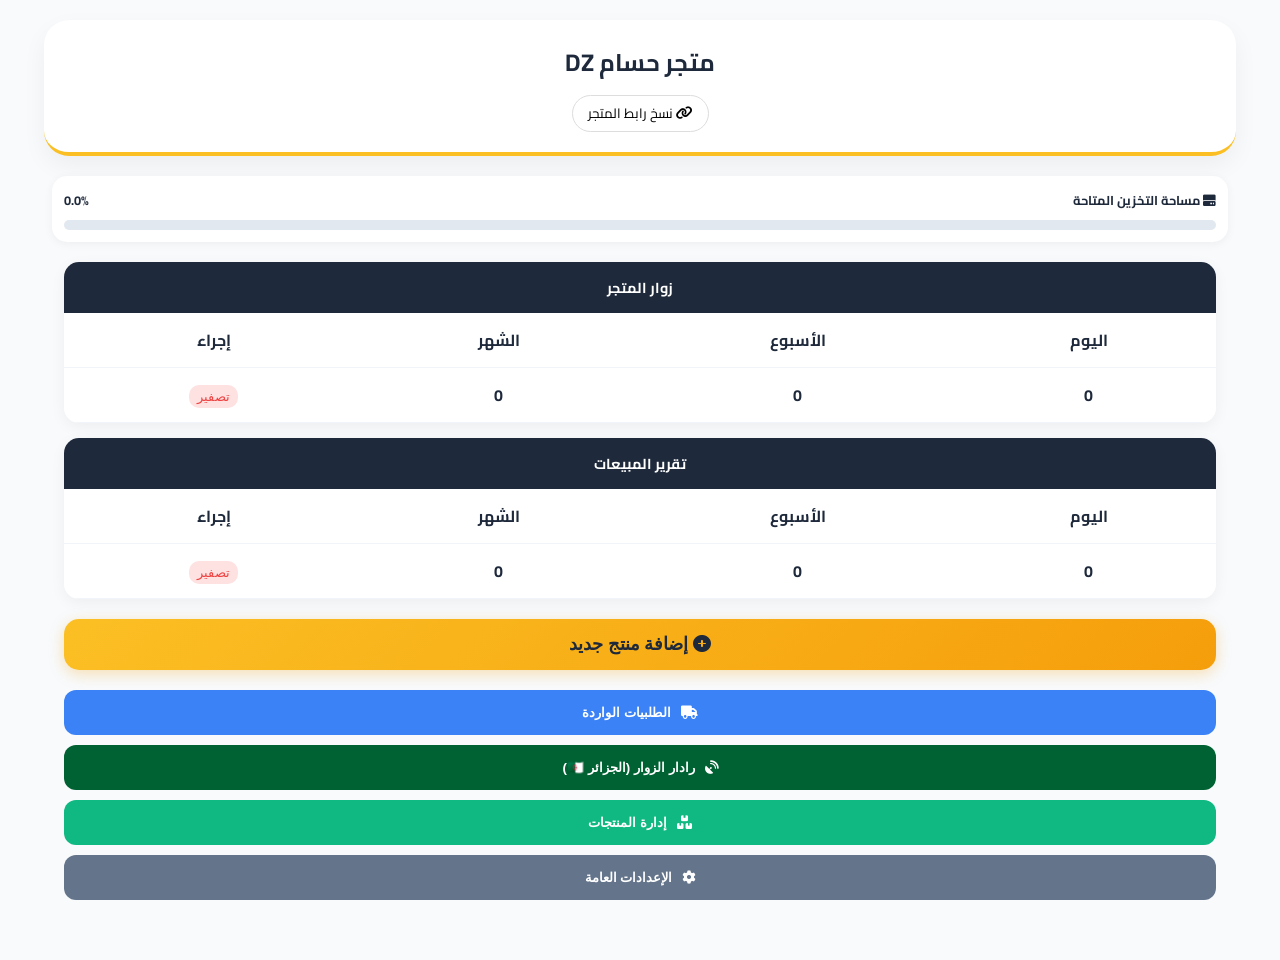
==== commit 75fa63c9: "Update admin.html" ====
--- a/admin.html
+++ b/admin.html
@@ -14,6 +14,7 @@
             --cloud-white: #ffffff;
             --sexy-gradient: linear-gradient(135.0deg, #fbbf24 0%, #f59e0b 100%);
             --success-green: #10b981;
+            --algeria-green: #006233;
         }
 
         body { font-family: 'Cairo', sans-serif; background-color: #f8fafc; margin: 0; padding-bottom: 50px; }
@@ -80,10 +81,25 @@
             gap: 10px;
             color: white;
             cursor: pointer;
+            transition: 0.3s;
         }
         .btn-orders-new { background: #3b82f6; position: relative; }
         .btn-products-new { background: #10b981; }
+        .btn-radar-new { background: var(--algeria-green); } /* زر الرادار الجديد */
         .btn-settings-new { background: #64748b; }
+
+        /* تنسيق كروت الزوار في الرادار */
+        .visitor-card {
+            background: white;
+            padding: 12px;
+            border-radius: 12px;
+            margin-bottom: 10px;
+            border-right: 5px solid var(--algeria-green);
+            box-shadow: 0 2px 5px rgba(0,0,0,0.05);
+            display: flex;
+            justify-content: space-between;
+            align-items: center;
+        }
 
         /* Modal Styles */
         .modal { display: none; position: fixed; inset: 0; background: rgba(0,0,0,0.7); z-index: 1000; align-items: center; justify-content: center; padding: 20px; }
@@ -138,12 +154,23 @@
             <i class="fas fa-truck"></i> الطلبيات الواردة 
             <span id="order-badge" style="background:white; color:#3b82f6; padding:2px 8px; border-radius:10px; font-size:12px; display:none;">0</span>
         </button>
+        
+        <button class="nav-item btn-radar-new" onclick="toggleRadar()">
+            <i class="fas fa-satellite-dish"></i> رادار الزوار (الجزائر 🇩🇿)
+        </button>
+
         <button class="nav-item btn-products-new" onclick="toggleProductsList()">
             <i class="fas fa-boxes"></i> إدارة المنتجات
         </button>
         <button class="nav-item btn-settings-new" onclick="openSettings()">
             <i class="fas fa-cog"></i> الإعدادات العامة
         </button>
+    </div>
+
+    <div id="radar-container" style="display:none; padding: 15px;">
+        <h2 style="text-align:center; font-size:1.1rem; color: var(--algeria-green);">📡 نشاط الزوار حالياً</h2>
+        <div id="visitors-list">
+            </div>
     </div>
 
     <div id="orders-container" style="display:none; padding: 15px;">
@@ -159,12 +186,12 @@
     <div id="add-modal" class="modal">
         <div class="modal-content">
             <h3 style="margin-top:0;">إضافة منتج جديد</h3>
-            <input type="text" id="p-name" placeholder="اسم المنتج (مثال: حذاء نايك)" class="admin-input">
-            <textarea id="p-desc" placeholder="وصف المنتج ومميزاته" class="admin-input" rows="3"></textarea>
+            <input type="text" id="p-name" placeholder="اسم المنتج" class="admin-input">
+            <textarea id="p-desc" placeholder="وصف المنتج" class="admin-input" rows="3"></textarea>
             
             <div style="display:flex; gap:10px;">
-                <input type="number" id="p-price" placeholder="السعر الحالي (دج)" class="admin-input">
-                <input type="number" id="p-old-price" placeholder="السعر القديم (شطب)" class="admin-input">
+                <input type="number" id="p-price" placeholder="السعر الحالي" class="admin-input">
+                <input type="number" id="p-old-price" placeholder="السعر القديم" class="admin-input">
             </div>
 
             <div style="background:#f1f5f9; padding:10px; border-radius:10px; margin-bottom:15px;">
@@ -178,12 +205,12 @@
 
             <div class="upload-area" onclick="document.getElementById('p-image').click()">
                 <i class="fas fa-image" style="font-size:2rem;"></i>
-                <p>اضغط لرفع صورة المنتج</p>
+                <p>رفع صورة المنتج</p>
                 <input type="file" id="p-image" hidden accept="image/*">
             </div>
 
             <div style="display:flex; gap:10px; margin-top:20px;">
-                <button onclick="saveProduct()" style="flex:2; background:var(--success-green); color:white; border:none; padding:12px; border-radius:10px; font-weight:bold;">حفظ المنتج</button>
+                <button onclick="saveProduct()" style="flex:2; background:var(--success-green); color:white; border:none; padding:12px; border-radius:10px; font-weight:bold;">حفظ</button>
                 <button onclick="closeModal('add-modal')" style="flex:1; background:#94a3b8; color:white; border:none; padding:12px; border-radius:10px;">إلغاء</button>
             </div>
         </div>
@@ -192,8 +219,8 @@
     <div id="settings-modal" class="modal">
         <div class="modal-content">
             <h3>تغيير اسم المتجر</h3>
-            <input type="text" id="new-store-name" class="admin-input" placeholder="اكتب اسم المتجر الجديد">
-            <button onclick="updateStoreName()" style="width:100%; background:var(--deep-blue); color:white; border:none; padding:12px; border-radius:10px;">حفظ التغييرات</button>
+            <input type="text" id="new-store-name" class="admin-input" placeholder="اكتب الاسم الجديد">
+            <button onclick="updateStoreName()" style="width:100%; background:var(--deep-blue); color:white; border:none; padding:12px; border-radius:10px;">حفظ</button>
             <button onclick="closeModal('settings-modal')" style="width:100%; background:none; color:#64748b; border:none; margin-top:10px;">رجوع</button>
         </div>
     </div>
@@ -202,4 +229,4 @@
 
     <script src="admin-logic.js"></script>
 </body>
-</html>
+            </html>
